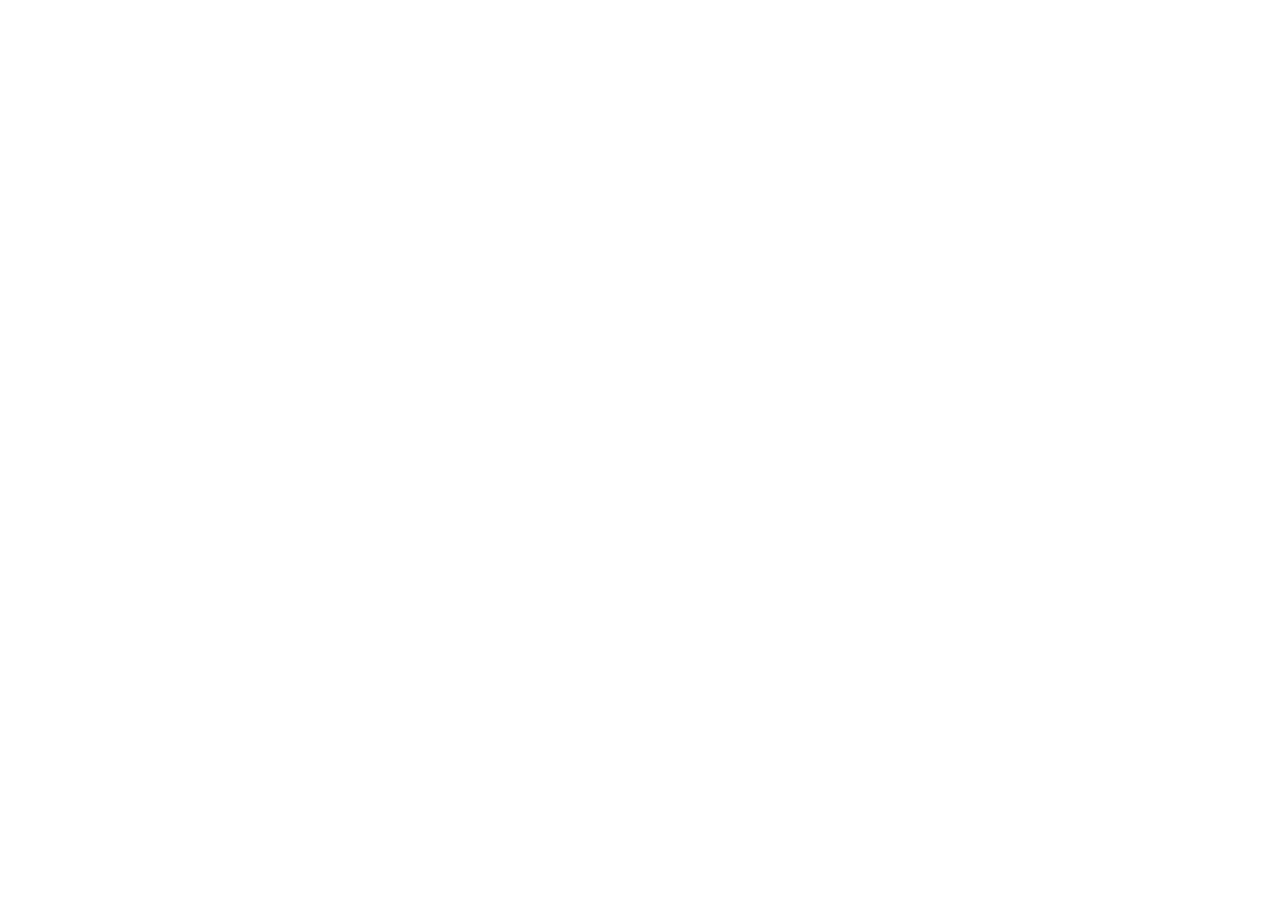
==== admin/index.html @ ae22c294 "Create index.html admin/index.html" ====
<!doctype html>
<html lang="en">
<head>
  <meta charset="utf-8">
  <meta name="viewport" content="width=device-width,initial-scale=1">
  <title>The Art Garden — Editor</title>
  <script src="https://unpkg.com/decap-cms@^3.8.3/dist/decap-cms.js"></script>
</head>
<body></body>
</html>
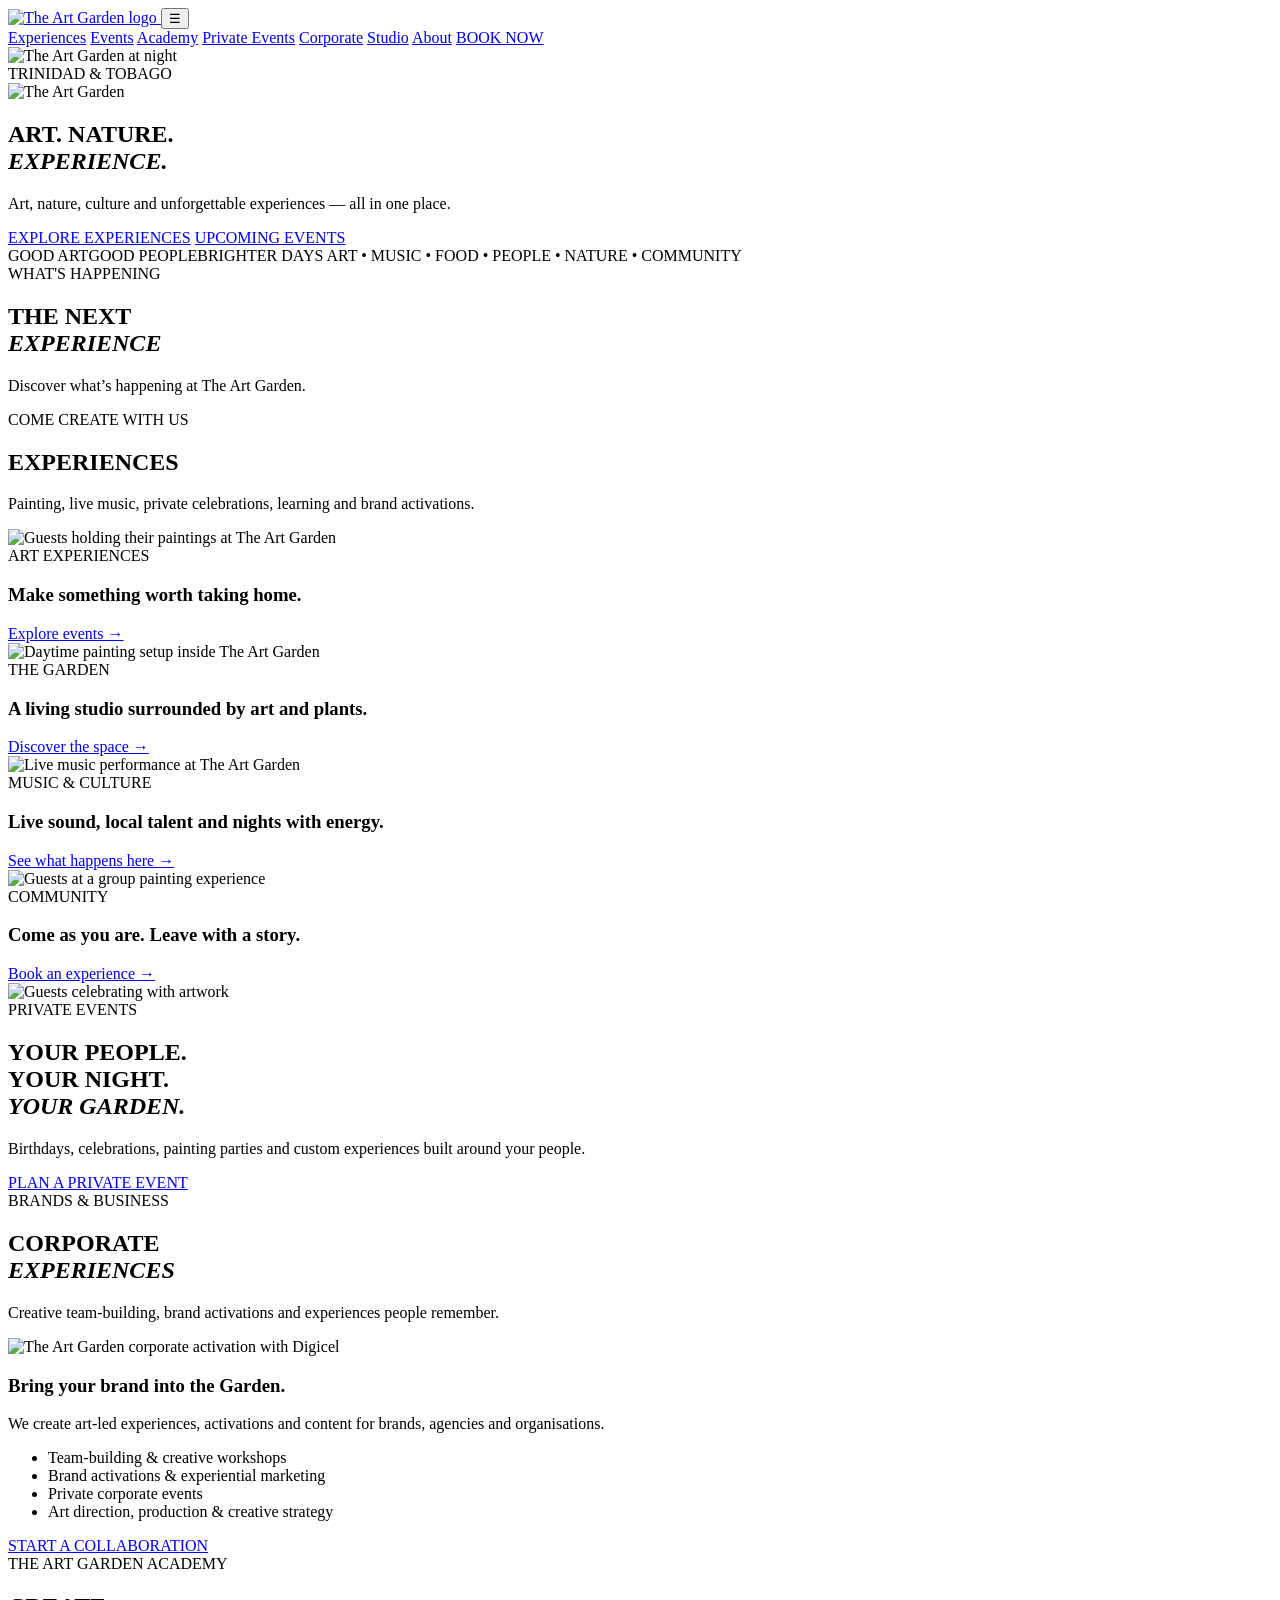
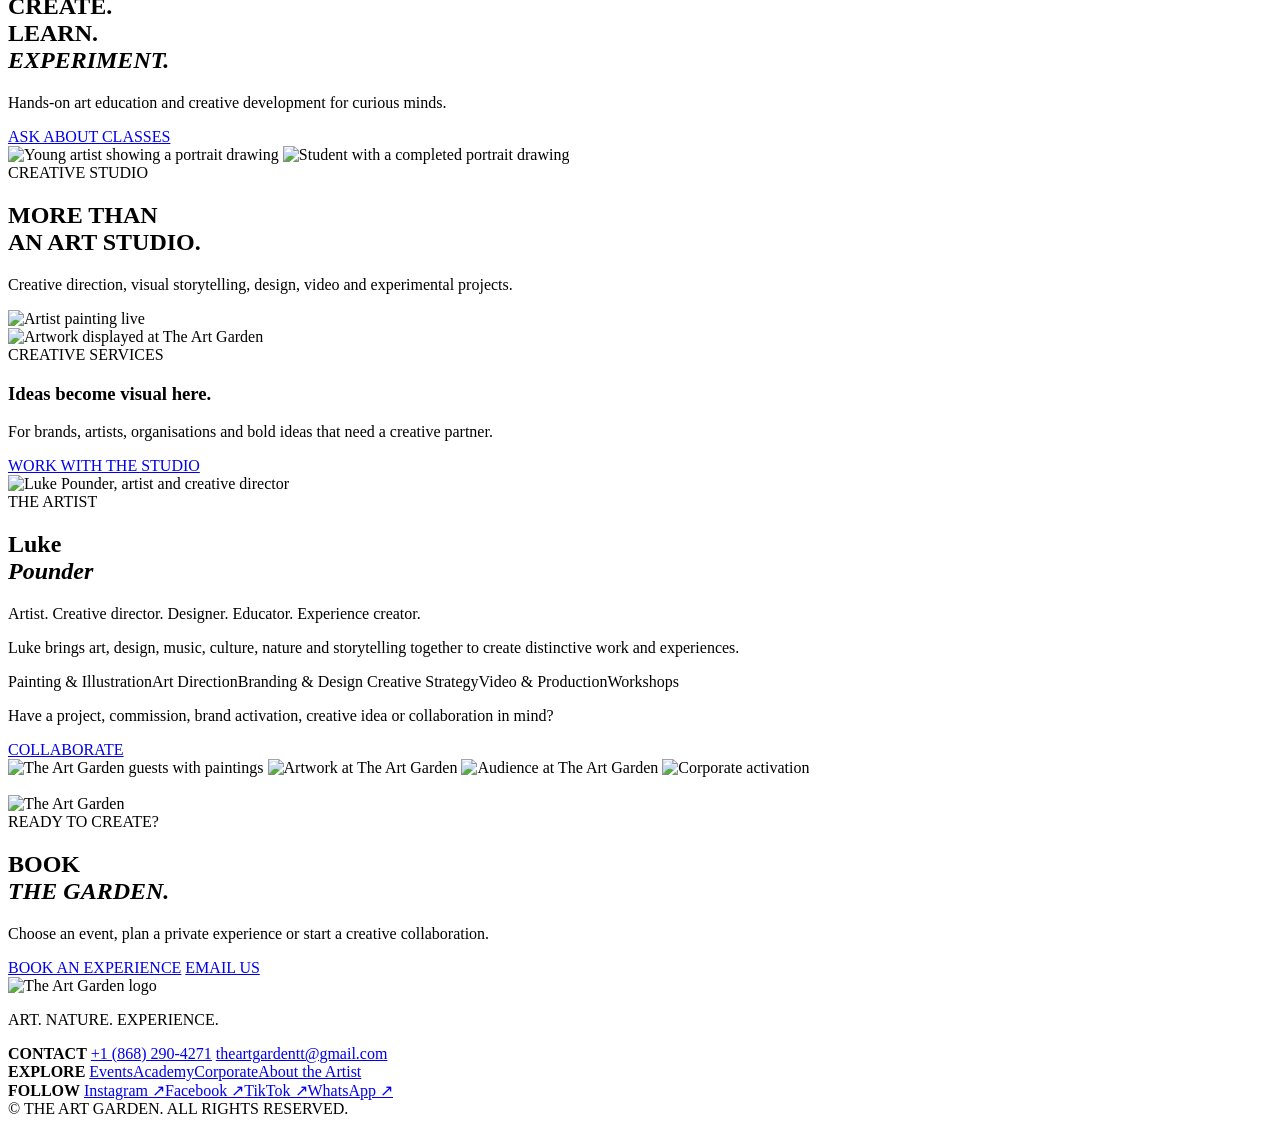
==== commit 26dccd21: "Update index.html" ====
--- a/admin/index.html
+++ b/admin/index.html
@@ -1,10 +1,218 @@
 <!doctype html>
 <html lang="en">
 <head>
-  <meta charset="utf-8">
-  <meta name="viewport" content="width=device-width,initial-scale=1">
-  <title>The Art Garden — Editor</title>
-  <script src="https://unpkg.com/decap-cms@^3.8.3/dist/decap-cms.js"></script>
+<meta charset="utf-8">
+<meta name="viewport" content="width=device-width, initial-scale=1">
+<meta name="description" content="The Art Garden — art, nature and unforgettable experiences in Trinidad & Tobago.">
+<title>The Art Garden | Art. Nature. Experience.</title>
+<link rel="stylesheet" href="styles.css">
+
+  <link rel="icon" href="/favicon.ico" sizes="any">
+  <link rel="icon" type="image/png" sizes="32x32" href="/favicon/icon-32.png">
+  <link rel="icon" type="image/png" sizes="16x16" href="/favicon/icon-16.png">
+  <link rel="apple-touch-icon" sizes="180x180" href="/favicon/icon-180.png">
+  <meta name="theme-color" content="#000000">
+
 </head>
-<body></body>
+<body>
+<header class="site-header">
+  <a class="brand" href="#home" aria-label="The Art Garden home">
+    <span class="logo-crop"><img src="art-garden-logo.png" alt="The Art Garden logo"></span>
+  </a>
+  <button class="menu-toggle" aria-label="Open menu">☰</button>
+  <nav>
+    <a href="#experiences">Experiences</a>
+    <a href="#events">Events</a>
+    <a href="#academy">Academy</a>
+    <a href="#private">Private Events</a>
+    <a href="#corporate">Corporate</a>
+    <a href="#studio">Studio</a>
+    <a href="#about">About</a>
+    <a class="nav-cta" id="nav-book-now" href="#events">BOOK NOW</a>
+  </nav>
+</header>
+
+<main id="home">
+<section class="hero">
+  <img class="hero-img" data-image-key="hero" src="IMG_1585.jpeg" alt="The Art Garden at night">
+  <div class="hero-overlay"></div>
+  <div class="hero-content">
+    <span class="eyebrow">TRINIDAD & TOBAGO</span>
+    <div class="hero-logo"><img src="art-garden-logo.png" alt="The Art Garden"></div>
+    <h1>ART. NATURE.<br><em>EXPERIENCE.</em></h1>
+    <p>Art, nature, culture and unforgettable experiences — all in one place.</p>
+    <div class="actions">
+      <a class="btn primary" href="#experiences">EXPLORE EXPERIENCES</a>
+      <a class="btn ghost" href="#events">UPCOMING EVENTS</a>
+    </div>
+  </div>
+</section>
+
+<section class="ticker">
+  <span>GOOD ART</span><span>GOOD PEOPLE</span><span>BRIGHTER DAYS</span>
+  <span>ART • MUSIC • FOOD • PEOPLE • NATURE • COMMUNITY</span>
+</section>
+
+<section id="events" class="section dark">
+  <div class="section-head">
+    <span class="eyebrow">WHAT'S HAPPENING</span>
+    <h2>THE NEXT<br><em>EXPERIENCE</em></h2>
+    <p>Discover what’s happening at The Art Garden.</p>
+  </div>
+  <div id="event-grid" class="event-grid"></div>
+</section>
+
+<section id="experiences" class="section">
+  <div class="section-head">
+    <span class="eyebrow">COME CREATE WITH US</span>
+    <h2>EXPERIENCES</h2>
+    <p>Painting, live music, private celebrations, learning and brand activations.</p>
+  </div>
+  <div class="experience-grid">
+    <article class="feature-card tall">
+      <img src="IMG_5763.jpeg" data-image-key="experience_people" alt="Guests holding their paintings at The Art Garden">
+      <div><span>ART EXPERIENCES</span><h3>Make something worth taking home.</h3><a href="#events">Explore events →</a></div>
+    </article>
+    <article class="feature-card">
+      <img src="IMG_2963.jpeg" data-image-key="experience_space" alt="Daytime painting setup inside The Art Garden">
+      <div><span>THE GARDEN</span><h3>A living studio surrounded by art and plants.</h3><a href="#private">Discover the space →</a></div>
+    </article>
+    <article class="feature-card">
+      <img src="IMG_9041.jpeg" data-image-key="experience_music" alt="Live music performance at The Art Garden">
+      <div><span>MUSIC & CULTURE</span><h3>Live sound, local talent and nights with energy.</h3><a href="#studio">See what happens here →</a></div>
+    </article>
+    <article class="feature-card">
+      <img src="IMG_8029.jpeg" data-image-key="experience_community" alt="Guests at a group painting experience">
+      <div><span>COMMUNITY</span><h3>Come as you are. Leave with a story.</h3><a href="#book">Book an experience →</a></div>
+    </article>
+  </div>
+</section>
+
+<section id="private" class="split-section dark">
+  <div class="split-image"><img src="IMG_8544.jpeg" data-image-key="private_events" alt="Guests celebrating with artwork"></div>
+  <div class="split-copy">
+    <span class="eyebrow">PRIVATE EVENTS</span>
+    <h2>YOUR PEOPLE.<br>YOUR NIGHT.<br><em>YOUR GARDEN.</em></h2>
+    <p>Birthdays, celebrations, painting parties and custom experiences built around your people.</p>
+    <a class="btn primary" id="cta-private" href="#book">PLAN A PRIVATE EVENT</a>
+  </div>
+</section>
+
+<section id="corporate" class="section">
+  <div class="section-head">
+    <span class="eyebrow">BRANDS & BUSINESS</span>
+    <h2>CORPORATE<br><em>EXPERIENCES</em></h2>
+    <p>Creative team-building, brand activations and experiences people remember.</p>
+  </div>
+  <div class="corporate-grid">
+    <img src="685F956E-5AAB-46BF-B3B1-FA2C5230C740.jpeg" data-image-key="corporate" alt="The Art Garden corporate activation with Digicel">
+    <div class="corporate-copy">
+      <h3>Bring your brand into the Garden.</h3>
+      <p>We create art-led experiences, activations and content for brands, agencies and organisations.</p>
+      <ul>
+        <li>Team-building & creative workshops</li>
+        <li>Brand activations & experiential marketing</li>
+        <li>Private corporate events</li>
+        <li>Art direction, production & creative strategy</li>
+      </ul>
+      <a class="btn dark-btn" id="cta-corporate" href="#book">START A COLLABORATION</a>
+    </div>
+  </div>
+</section>
+
+<section id="academy" class="section dark">
+  <div class="academy-grid">
+    <div>
+      <span class="eyebrow">THE ART GARDEN ACADEMY</span>
+      <h2>CREATE.<br>LEARN.<br><em>EXPERIMENT.</em></h2>
+      <p>Hands-on art education and creative development for curious minds.</p>
+      <a class="btn primary" id="cta-academy" href="#book">ASK ABOUT CLASSES</a>
+    </div>
+    <div class="academy-images">
+      <img src="IMG_8554.jpeg" data-image-key="academy_one" alt="Young artist showing a portrait drawing">
+      <img src="IMG_8550.jpeg" data-image-key="academy_two" alt="Student with a completed portrait drawing">
+    </div>
+  </div>
+</section>
+
+<section id="studio" class="section">
+  <div class="section-head">
+    <span class="eyebrow">CREATIVE STUDIO</span>
+    <h2>MORE THAN<br>AN ART STUDIO.</h2>
+    <p>Creative direction, visual storytelling, design, video and experimental projects.</p>
+  </div>
+  <div class="studio-grid">
+    <div class="studio-photo"><img src="BD3182D8-50B3-4203-87F4-9224501A1D22.jpeg" data-image-key="studio_live" alt="Artist painting live"></div>
+    <div class="studio-photo"><img src="IMG_9008.jpeg" data-image-key="studio_art" alt="Artwork displayed at The Art Garden"></div>
+    <div class="studio-copy">
+      <span class="eyebrow">CREATIVE SERVICES</span>
+      <h3>Ideas become visual here.</h3>
+      <p>For brands, artists, organisations and bold ideas that need a creative partner.</p>
+      <a class="btn dark-btn" id="cta-studio" href="#book">WORK WITH THE STUDIO</a>
+    </div>
+  </div>
+</section>
+
+<section id="about" class="artist-section dark">
+  <div class="artist-photo"><img src="IMG_9130.jpeg" data-image-key="artist" alt="Luke Pounder, artist and creative director"></div>
+  <div class="artist-copy">
+    <span class="eyebrow">THE ARTIST</span>
+    <h2>Luke<br><em>Pounder</em></h2>
+    <p>Artist. Creative director. Designer. Educator. Experience creator.</p>
+    <p>Luke brings art, design, music, culture, nature and storytelling together to create distinctive work and experiences.</p>
+    <div class="talent-list">
+      <span>Painting & Illustration</span><span>Art Direction</span><span>Branding & Design</span>
+      <span>Creative Strategy</span><span>Video & Production</span><span>Workshops</span>
+    </div>
+    <p class="collab">Have a project, commission, brand activation, creative idea or collaboration in mind?</p>
+    <a class="btn primary" id="cta-collaborate" href="#book">COLLABORATE</a>
+  </div>
+</section>
+
+<section class="gallery-strip">
+  <img src="IMG_5763.jpeg" data-image-key="gallery_people" alt="The Art Garden guests with paintings">
+  <img src="IMG_9008.jpeg" data-image-key="gallery_art" alt="Artwork at The Art Garden">
+  <img src="IMG_9025.jpeg" data-image-key="gallery_event" alt="Audience at The Art Garden">
+  <img src="685F956E-5AAB-46BF-B3B1-FA2C5230C740.jpeg" data-image-key="gallery_corporate" alt="Corporate activation">
+</section>
+
+<section id="book" class="booking">
+  <img src="IMG_1585.jpeg" data-image-key="booking" alt="" class="booking-bg">
+  <div class="booking-overlay"></div>
+  <div class="booking-content">
+    <div class="small-logo"><img src="art-garden-logo.png" alt="The Art Garden"></div>
+    <span class="eyebrow">READY TO CREATE?</span>
+    <h2>BOOK<br><em>THE GARDEN.</em></h2>
+    <p>Choose an event, plan a private experience or start a creative collaboration.</p>
+    <div class="actions">
+      <a class="btn primary" id="main-booking-link" href="https://theart.garden/" target="_blank" rel="noopener">BOOK AN EXPERIENCE</a>
+      <a class="btn ghost" href="mailto:theartgardentt@gmail.com">EMAIL US</a>
+    </div>
+  </div>
+</section>
+</main>
+
+<footer>
+  <div class="footer-brand">
+    <span class="logo-crop"><img src="art-garden-logo.png" alt="The Art Garden logo"></span>
+    <p>ART. NATURE. EXPERIENCE.</p>
+  </div>
+  <div>
+    <strong>CONTACT</strong>
+    <a href="tel:+18682904271" id="site-phone">+1 (868) 290-4271</a>
+    <a href="mailto:theartgardentt@gmail.com" id="site-email">theartgardentt@gmail.com</a>
+  </div>
+  <div>
+    <strong>EXPLORE</strong>
+    <a href="#events">Events</a><a href="#academy">Academy</a><a href="#corporate">Corporate</a><a href="#about">About the Artist</a>
+  </div>
+  <div>
+    <strong>FOLLOW</strong>
+    <a href="https://instagram.com/REPLACE_WITH_HANDLE" target="_blank" rel="noopener" id="social-instagram">Instagram ↗</a><a href="https://facebook.com/REPLACE_WITH_PAGE" target="_blank" rel="noopener" id="social-facebook">Facebook ↗</a><a href="https://tiktok.com/@REPLACE_WITH_HANDLE" target="_blank" rel="noopener" id="social-tiktok">TikTok ↗</a><a href="https://wa.me/18682904271" target="_blank" rel="noopener" id="social-whatsapp">WhatsApp ↗</a>
+  </div>
+</footer>
+<div class="copyright">© <span id="year"></span> THE ART GARDEN. ALL RIGHTS RESERVED.</div>
+
+<script src="script.js"></script>
+</body>
 </html>
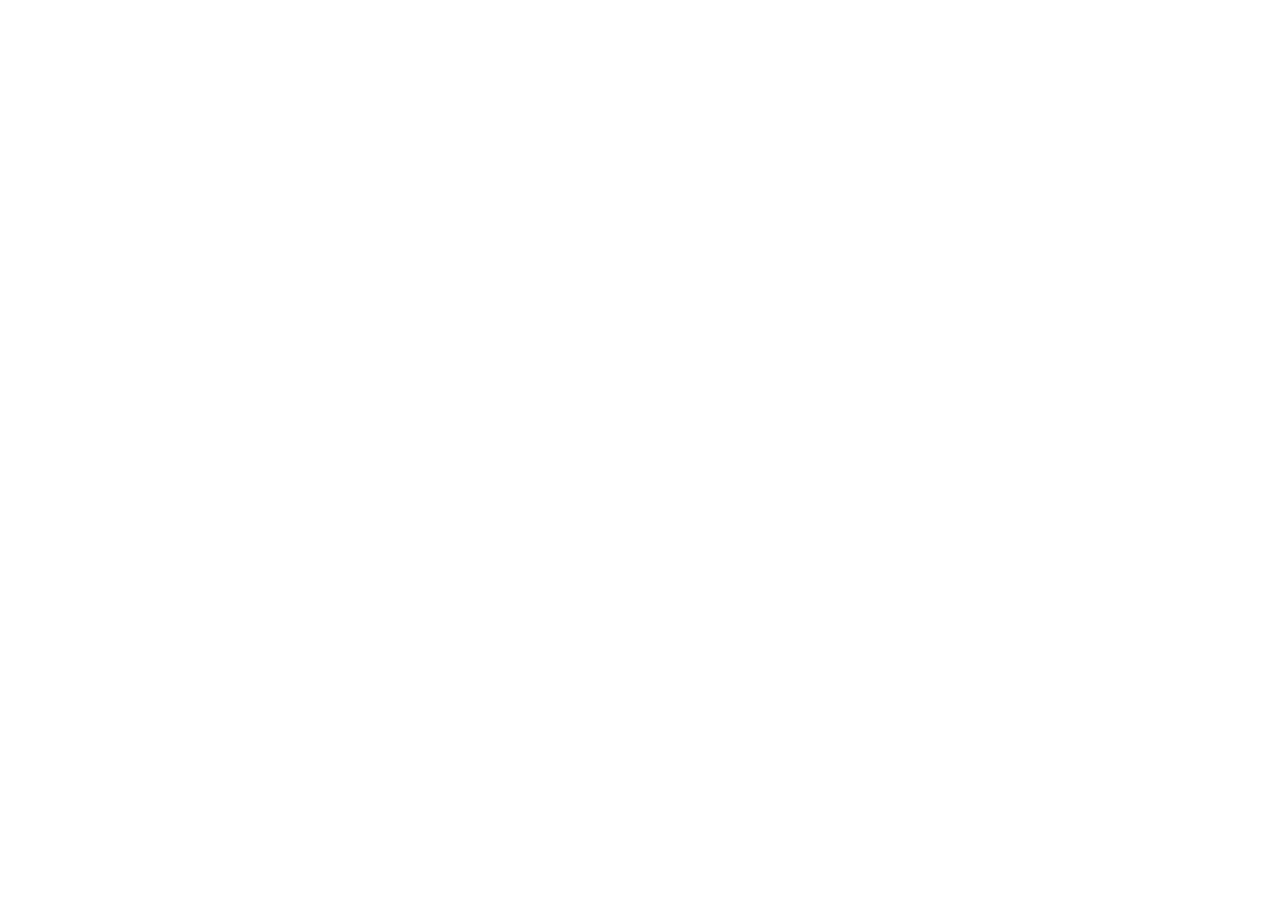
==== commit 753daca6: "Update index.html" ====
--- a/admin/index.html
+++ b/admin/index.html
@@ -1,218 +1,24 @@
 <!doctype html>
 <html lang="en">
 <head>
-<meta charset="utf-8">
-<meta name="viewport" content="width=device-width, initial-scale=1">
-<meta name="description" content="The Art Garden — art, nature and unforgettable experiences in Trinidad & Tobago.">
-<title>The Art Garden | Art. Nature. Experience.</title>
-<link rel="stylesheet" href="styles.css">
+  <meta charset="utf-8">
+  <meta name="viewport" content="width=device-width, initial-scale=1">
+  <meta name="robots" content="noindex">
+  <title>The Art Garden — Editor</title>
 
-  <link rel="icon" href="/favicon.ico" sizes="any">
-  <link rel="icon" type="image/png" sizes="32x32" href="/favicon/icon-32.png">
-  <link rel="icon" type="image/png" sizes="16x16" href="/favicon/icon-16.png">
-  <link rel="apple-touch-icon" sizes="180x180" href="/favicon/icon-180.png">
-  <meta name="theme-color" content="#000000">
+  <link
+    href="/admin/config.yml"
+    type="text/yaml"
+    rel="cms-config-url"
+  >
+</head>
 
-</head>
 <body>
-<header class="site-header">
-  <a class="brand" href="#home" aria-label="The Art Garden home">
-    <span class="logo-crop"><img src="art-garden-logo.png" alt="The Art Garden logo"></span>
-  </a>
-  <button class="menu-toggle" aria-label="Open menu">☰</button>
-  <nav>
-    <a href="#experiences">Experiences</a>
-    <a href="#events">Events</a>
-    <a href="#academy">Academy</a>
-    <a href="#private">Private Events</a>
-    <a href="#corporate">Corporate</a>
-    <a href="#studio">Studio</a>
-    <a href="#about">About</a>
-    <a class="nav-cta" id="nav-book-now" href="#events">BOOK NOW</a>
-  </nav>
-</header>
+  <div id="nc-root"></div>
 
-<main id="home">
-<section class="hero">
-  <img class="hero-img" data-image-key="hero" src="IMG_1585.jpeg" alt="The Art Garden at night">
-  <div class="hero-overlay"></div>
-  <div class="hero-content">
-    <span class="eyebrow">TRINIDAD & TOBAGO</span>
-    <div class="hero-logo"><img src="art-garden-logo.png" alt="The Art Garden"></div>
-    <h1>ART. NATURE.<br><em>EXPERIENCE.</em></h1>
-    <p>Art, nature, culture and unforgettable experiences — all in one place.</p>
-    <div class="actions">
-      <a class="btn primary" href="#experiences">EXPLORE EXPERIENCES</a>
-      <a class="btn ghost" href="#events">UPCOMING EVENTS</a>
-    </div>
-  </div>
-</section>
-
-<section class="ticker">
-  <span>GOOD ART</span><span>GOOD PEOPLE</span><span>BRIGHTER DAYS</span>
-  <span>ART • MUSIC • FOOD • PEOPLE • NATURE • COMMUNITY</span>
-</section>
-
-<section id="events" class="section dark">
-  <div class="section-head">
-    <span class="eyebrow">WHAT'S HAPPENING</span>
-    <h2>THE NEXT<br><em>EXPERIENCE</em></h2>
-    <p>Discover what’s happening at The Art Garden.</p>
-  </div>
-  <div id="event-grid" class="event-grid"></div>
-</section>
-
-<section id="experiences" class="section">
-  <div class="section-head">
-    <span class="eyebrow">COME CREATE WITH US</span>
-    <h2>EXPERIENCES</h2>
-    <p>Painting, live music, private celebrations, learning and brand activations.</p>
-  </div>
-  <div class="experience-grid">
-    <article class="feature-card tall">
-      <img src="IMG_5763.jpeg" data-image-key="experience_people" alt="Guests holding their paintings at The Art Garden">
-      <div><span>ART EXPERIENCES</span><h3>Make something worth taking home.</h3><a href="#events">Explore events →</a></div>
-    </article>
-    <article class="feature-card">
-      <img src="IMG_2963.jpeg" data-image-key="experience_space" alt="Daytime painting setup inside The Art Garden">
-      <div><span>THE GARDEN</span><h3>A living studio surrounded by art and plants.</h3><a href="#private">Discover the space →</a></div>
-    </article>
-    <article class="feature-card">
-      <img src="IMG_9041.jpeg" data-image-key="experience_music" alt="Live music performance at The Art Garden">
-      <div><span>MUSIC & CULTURE</span><h3>Live sound, local talent and nights with energy.</h3><a href="#studio">See what happens here →</a></div>
-    </article>
-    <article class="feature-card">
-      <img src="IMG_8029.jpeg" data-image-key="experience_community" alt="Guests at a group painting experience">
-      <div><span>COMMUNITY</span><h3>Come as you are. Leave with a story.</h3><a href="#book">Book an experience →</a></div>
-    </article>
-  </div>
-</section>
-
-<section id="private" class="split-section dark">
-  <div class="split-image"><img src="IMG_8544.jpeg" data-image-key="private_events" alt="Guests celebrating with artwork"></div>
-  <div class="split-copy">
-    <span class="eyebrow">PRIVATE EVENTS</span>
-    <h2>YOUR PEOPLE.<br>YOUR NIGHT.<br><em>YOUR GARDEN.</em></h2>
-    <p>Birthdays, celebrations, painting parties and custom experiences built around your people.</p>
-    <a class="btn primary" id="cta-private" href="#book">PLAN A PRIVATE EVENT</a>
-  </div>
-</section>
-
-<section id="corporate" class="section">
-  <div class="section-head">
-    <span class="eyebrow">BRANDS & BUSINESS</span>
-    <h2>CORPORATE<br><em>EXPERIENCES</em></h2>
-    <p>Creative team-building, brand activations and experiences people remember.</p>
-  </div>
-  <div class="corporate-grid">
-    <img src="685F956E-5AAB-46BF-B3B1-FA2C5230C740.jpeg" data-image-key="corporate" alt="The Art Garden corporate activation with Digicel">
-    <div class="corporate-copy">
-      <h3>Bring your brand into the Garden.</h3>
-      <p>We create art-led experiences, activations and content for brands, agencies and organisations.</p>
-      <ul>
-        <li>Team-building & creative workshops</li>
-        <li>Brand activations & experiential marketing</li>
-        <li>Private corporate events</li>
-        <li>Art direction, production & creative strategy</li>
-      </ul>
-      <a class="btn dark-btn" id="cta-corporate" href="#book">START A COLLABORATION</a>
-    </div>
-  </div>
-</section>
-
-<section id="academy" class="section dark">
-  <div class="academy-grid">
-    <div>
-      <span class="eyebrow">THE ART GARDEN ACADEMY</span>
-      <h2>CREATE.<br>LEARN.<br><em>EXPERIMENT.</em></h2>
-      <p>Hands-on art education and creative development for curious minds.</p>
-      <a class="btn primary" id="cta-academy" href="#book">ASK ABOUT CLASSES</a>
-    </div>
-    <div class="academy-images">
-      <img src="IMG_8554.jpeg" data-image-key="academy_one" alt="Young artist showing a portrait drawing">
-      <img src="IMG_8550.jpeg" data-image-key="academy_two" alt="Student with a completed portrait drawing">
-    </div>
-  </div>
-</section>
-
-<section id="studio" class="section">
-  <div class="section-head">
-    <span class="eyebrow">CREATIVE STUDIO</span>
-    <h2>MORE THAN<br>AN ART STUDIO.</h2>
-    <p>Creative direction, visual storytelling, design, video and experimental projects.</p>
-  </div>
-  <div class="studio-grid">
-    <div class="studio-photo"><img src="BD3182D8-50B3-4203-87F4-9224501A1D22.jpeg" data-image-key="studio_live" alt="Artist painting live"></div>
-    <div class="studio-photo"><img src="IMG_9008.jpeg" data-image-key="studio_art" alt="Artwork displayed at The Art Garden"></div>
-    <div class="studio-copy">
-      <span class="eyebrow">CREATIVE SERVICES</span>
-      <h3>Ideas become visual here.</h3>
-      <p>For brands, artists, organisations and bold ideas that need a creative partner.</p>
-      <a class="btn dark-btn" id="cta-studio" href="#book">WORK WITH THE STUDIO</a>
-    </div>
-  </div>
-</section>
-
-<section id="about" class="artist-section dark">
-  <div class="artist-photo"><img src="IMG_9130.jpeg" data-image-key="artist" alt="Luke Pounder, artist and creative director"></div>
-  <div class="artist-copy">
-    <span class="eyebrow">THE ARTIST</span>
-    <h2>Luke<br><em>Pounder</em></h2>
-    <p>Artist. Creative director. Designer. Educator. Experience creator.</p>
-    <p>Luke brings art, design, music, culture, nature and storytelling together to create distinctive work and experiences.</p>
-    <div class="talent-list">
-      <span>Painting & Illustration</span><span>Art Direction</span><span>Branding & Design</span>
-      <span>Creative Strategy</span><span>Video & Production</span><span>Workshops</span>
-    </div>
-    <p class="collab">Have a project, commission, brand activation, creative idea or collaboration in mind?</p>
-    <a class="btn primary" id="cta-collaborate" href="#book">COLLABORATE</a>
-  </div>
-</section>
-
-<section class="gallery-strip">
-  <img src="IMG_5763.jpeg" data-image-key="gallery_people" alt="The Art Garden guests with paintings">
-  <img src="IMG_9008.jpeg" data-image-key="gallery_art" alt="Artwork at The Art Garden">
-  <img src="IMG_9025.jpeg" data-image-key="gallery_event" alt="Audience at The Art Garden">
-  <img src="685F956E-5AAB-46BF-B3B1-FA2C5230C740.jpeg" data-image-key="gallery_corporate" alt="Corporate activation">
-</section>
-
-<section id="book" class="booking">
-  <img src="IMG_1585.jpeg" data-image-key="booking" alt="" class="booking-bg">
-  <div class="booking-overlay"></div>
-  <div class="booking-content">
-    <div class="small-logo"><img src="art-garden-logo.png" alt="The Art Garden"></div>
-    <span class="eyebrow">READY TO CREATE?</span>
-    <h2>BOOK<br><em>THE GARDEN.</em></h2>
-    <p>Choose an event, plan a private experience or start a creative collaboration.</p>
-    <div class="actions">
-      <a class="btn primary" id="main-booking-link" href="https://theart.garden/" target="_blank" rel="noopener">BOOK AN EXPERIENCE</a>
-      <a class="btn ghost" href="mailto:theartgardentt@gmail.com">EMAIL US</a>
-    </div>
-  </div>
-</section>
-</main>
-
-<footer>
-  <div class="footer-brand">
-    <span class="logo-crop"><img src="art-garden-logo.png" alt="The Art Garden logo"></span>
-    <p>ART. NATURE. EXPERIENCE.</p>
-  </div>
-  <div>
-    <strong>CONTACT</strong>
-    <a href="tel:+18682904271" id="site-phone">+1 (868) 290-4271</a>
-    <a href="mailto:theartgardentt@gmail.com" id="site-email">theartgardentt@gmail.com</a>
-  </div>
-  <div>
-    <strong>EXPLORE</strong>
-    <a href="#events">Events</a><a href="#academy">Academy</a><a href="#corporate">Corporate</a><a href="#about">About the Artist</a>
-  </div>
-  <div>
-    <strong>FOLLOW</strong>
-    <a href="https://instagram.com/REPLACE_WITH_HANDLE" target="_blank" rel="noopener" id="social-instagram">Instagram ↗</a><a href="https://facebook.com/REPLACE_WITH_PAGE" target="_blank" rel="noopener" id="social-facebook">Facebook ↗</a><a href="https://tiktok.com/@REPLACE_WITH_HANDLE" target="_blank" rel="noopener" id="social-tiktok">TikTok ↗</a><a href="https://wa.me/18682904271" target="_blank" rel="noopener" id="social-whatsapp">WhatsApp ↗</a>
-  </div>
-</footer>
-<div class="copyright">© <span id="year"></span> THE ART GARDEN. ALL RIGHTS RESERVED.</div>
-
-<script src="script.js"></script>
+  <script
+    defer
+    src="https://unpkg.com/decap-cms@3.10.1/dist/decap-cms.js"
+  ></script>
 </body>
 </html>
